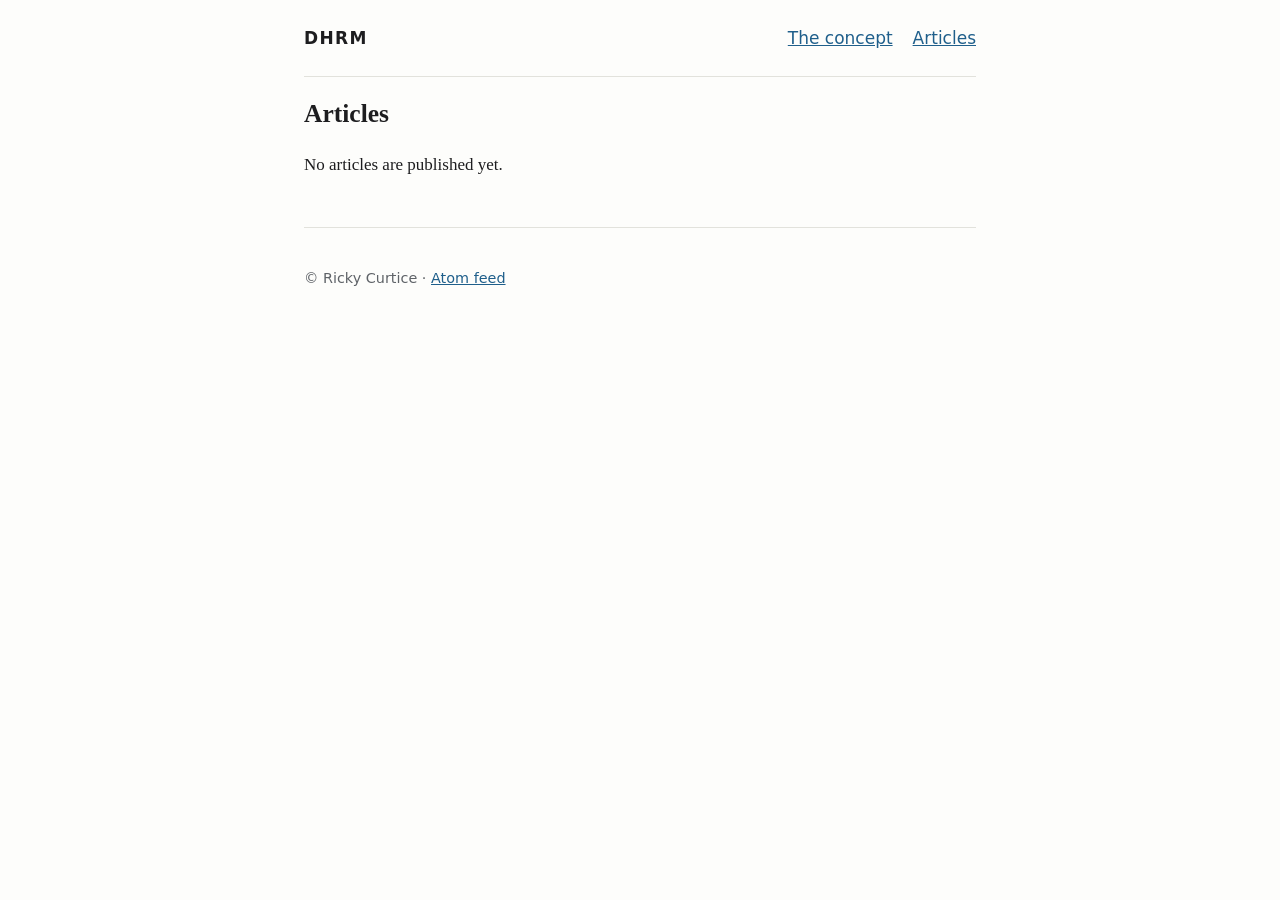
==== articles/index.html @ 2184fbd7 "Deploy 2026-09-27T19:07:30Z (source 2c08aee)" ====
<!DOCTYPE html>
<html lang="en">
  <head>
    <meta charset="utf-8">
    <meta name="viewport" content="width=device-width, initial-scale=1">
    <title>Articles · DHRM</title>
    <meta name="description" content="An introduction to DHRM, and the articles that develop it.">
    <link rel="canonical" href="https://dhrm.site/articles/">
    <link rel="alternate" type="application/atom+xml" href="/feed.xml" title="DHRM articles">
    <link rel="stylesheet" href="/assets/css/site.css">
    
  </head>
  <body>
    <header class="site-header">
      <a class="site-title" href="/">DHRM</a>
      <nav aria-label="Site">
        <a href="/concept/">The concept</a>
        <a href="/articles/">Articles</a>
      </nav>
    </header>
    <main>
      
      <article class="page">
  <h1>Articles</h1>
  
<p>No articles are published yet.</p>


</article>

    </main>
    <footer class="site-footer">
      <p>© Ricky Curtice · <a href="/feed.xml">Atom feed</a></p>
    </footer>
  </body>
</html>
---- assets/css/site.css ----
:root {
  --text: #1d1d1f;
  --muted: #5f6368;
  --accent: #1f5f8b;
  --background: #fdfdfb;
  --rule: #e2e2dc;
  --measure: 42rem;
  color-scheme: light dark;
}

@media (prefers-color-scheme: dark) {
  :root {
    --text: #e8e6e3;
    --muted: #a3a09b;
    --accent: #7fb6de;
    --background: #161615;
    --rule: #34332f;
  }
}

* {
  box-sizing: border-box;
}

body {
  margin: 0;
  padding: 0 1rem;
  background: var(--background);
  color: var(--text);
  font: 1.0625rem/1.65 Georgia, "Iowan Old Style", "Times New Roman", serif;
}

.site-header,
main,
.site-footer {
  max-width: var(--measure);
  margin: 0 auto;
}

.site-header {
  display: flex;
  flex-wrap: wrap;
  gap: 0.5rem 1.5rem;
  align-items: baseline;
  justify-content: space-between;
  padding: 1.5rem 0;
  border-bottom: 1px solid var(--rule);
  font-family: system-ui, sans-serif;
}

.site-header nav {
  display: flex;
  gap: 1.25rem;
}

.site-title {
  font-weight: 700;
  letter-spacing: 0.08em;
  text-decoration: none;
  color: var(--text);
}

a {
  color: var(--accent);
}

h1,
h2,
h3 {
  line-height: 1.25;
}

.meta,
.site-footer,
.draft-banner {
  color: var(--muted);
  font-family: system-ui, sans-serif;
  font-size: 0.9rem;
}

.draft-banner {
  margin-top: 1.5rem;
  padding: 0.5rem 0.75rem;
  border: 1px dashed var(--muted);
}

.article-list {
  padding: 0;
  list-style: none;
}

.article-list li {
  margin-bottom: 1.75rem;
}

.site-footer {
  margin-top: 3rem;
  padding: 1.5rem 0;
  border-top: 1px solid var(--rule);
}
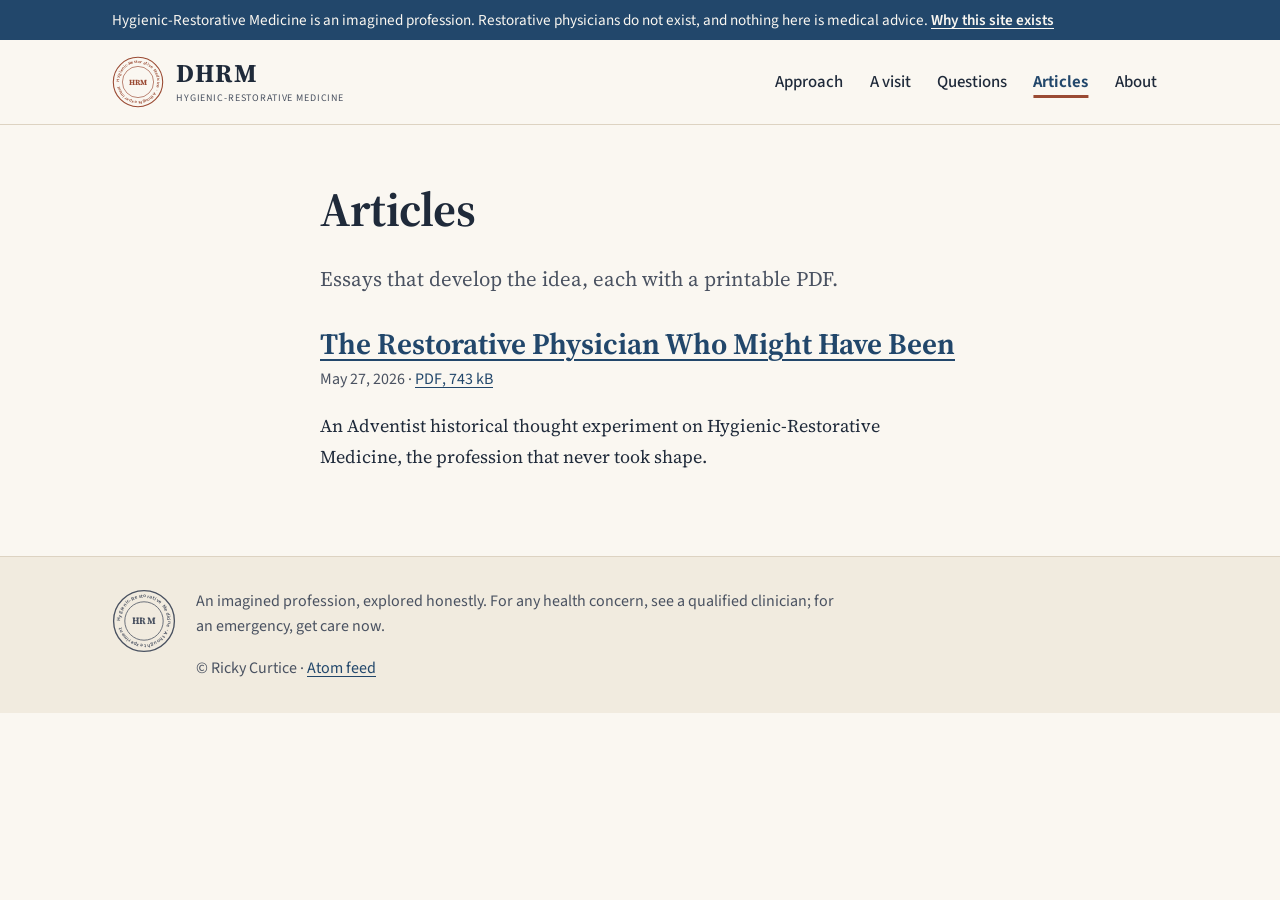
==== commit 4f38bbd0: "Deploy 2026-09-28T01:06:45Z (source 3dd4b0c)" ====
--- a/articles/index.html
+++ b/articles/index.html
@@ -1,36 +1,78 @@
 <!DOCTYPE html>
-<html lang="en">
+<html lang="en" dir="ltr">
   <head>
     <meta charset="utf-8">
     <meta name="viewport" content="width=device-width, initial-scale=1">
     <title>Articles · DHRM</title>
-    <meta name="description" content="An introduction to DHRM, and the articles that develop it.">
+    <meta name="description" content="What if Adventist medical missionary work had matured into its own branch of medicine? An introduction to Hygienic-Restorative Medicine and the restorative physician who might have been.">
     <link rel="canonical" href="https://dhrm.site/articles/">
     <link rel="alternate" type="application/atom+xml" href="/feed.xml" title="DHRM articles">
+    <link rel="icon" href="/favicon.svg" type="image/svg+xml">
     <link rel="stylesheet" href="/assets/css/site.css">
+    <meta property="og:type" content="website">
+    <meta property="og:site_name" content="DHRM">
+    <meta property="og:title" content="Articles">
+    <meta property="og:description" content="What if Adventist medical missionary work had matured into its own branch of medicine? An introduction to Hygienic-Restorative Medicine and the restorative physician who might have been.">
+    <meta property="og:url" content="https://dhrm.site/articles/">
+    <meta property="og:locale" content="en_US">
+    <meta name="twitter:card" content="summary">
     
   </head>
   <body>
+    <a class="skip-link" href="#main">Skip to main content</a>
+    <aside class="notice" aria-label="About this site">
+      <p>Hygienic-Restorative Medicine is an imagined profession. Restorative physicians do not exist, and nothing here is medical advice. <a href="/about/">Why this site exists</a></p>
+    </aside>
     <header class="site-header">
-      <a class="site-title" href="/">DHRM</a>
-      <nav aria-label="Site">
-        <a href="/concept/">The concept</a>
-        <a href="/articles/">Articles</a>
-      </nav>
+      <div class="wrap site-header__inner">
+        <a class="brand" href="/"><svg class="seal" viewBox="0 0 120 120" aria-hidden="true" focusable="false"><defs><path id="seal-ring-header" d="M 16 60 A 44 44 0 1 1 104 60 A 44 44 0 1 1 16 60"/></defs><circle cx="60" cy="60" r="57" fill="none" stroke="currentColor" stroke-width="2.5"/><circle cx="60" cy="60" r="36" fill="none" stroke="currentColor" stroke-width="1.5"/><text class="seal__ring" fill="currentColor"><textPath href="#seal-ring-header" textLength="266" lengthAdjust="spacingAndGlyphs">Hygienic-Restorative Medicine · A thought experiment</textPath></text><text class="seal__center" x="60" y="66" text-anchor="middle" fill="currentColor">HRM</text></svg>
+
+          <span class="brand__text">
+            <span class="brand__name">DHRM</span>
+            <span class="brand__full">Hygienic-Restorative Medicine</span>
+          </span>
+        </a>
+        <nav class="site-nav" aria-label="Site">
+          <ul>
+            <li><a href="/concept/">Approach</a></li>
+            <li><a href="/visit/">A visit</a></li>
+            <li><a href="/questions/">Questions</a></li>
+            <li><a href="/articles/" aria-current="page">Articles</a></li>
+            <li><a href="/about/">About</a></li>
+          </ul>
+        </nav>
+      </div>
     </header>
-    <main>
+    <main id="main" class="wrap">
       
       <article class="page">
-  <h1>Articles</h1>
-  
-<p>No articles are published yet.</p>
+  <header class="page-header">
+    <h1>Articles</h1>
+    <p class="lede">Essays that develop the idea, each with a printable PDF.</p>
+  </header>
+  <div class="prose">
+    
+<ul class="article-list">
+  <li>
+    <h2><a href="/articles/the-restorative-physician-who-might-have-been/">The Restorative Physician Who Might Have Been</a></h2>
+    <p class="meta"><time datetime="2026-05-27">May 27, 2026</time> · <a href="/articles/the-restorative-physician-who-might-have-been/the-restorative-physician-who-might-have-been.pdf" download>PDF<span class="visually-hidden">: The Restorative Physician Who Might Have Been</span>, 743 kB</a></p>
+    <p>An Adventist historical thought experiment on Hygienic-Restorative Medicine, the profession that never took shape.</p>
+  </li>
+</ul>
 
 
+  </div>
 </article>
 
     </main>
     <footer class="site-footer">
-      <p>© Ricky Curtice · <a href="/feed.xml">Atom feed</a></p>
+      <div class="wrap site-footer__inner"><svg class="seal" viewBox="0 0 120 120" aria-hidden="true" focusable="false"><defs><path id="seal-ring-footer" d="M 16 60 A 44 44 0 1 1 104 60 A 44 44 0 1 1 16 60"/></defs><circle cx="60" cy="60" r="57" fill="none" stroke="currentColor" stroke-width="2.5"/><circle cx="60" cy="60" r="36" fill="none" stroke="currentColor" stroke-width="1.5"/><text class="seal__ring" fill="currentColor"><textPath href="#seal-ring-footer" textLength="266" lengthAdjust="spacingAndGlyphs">Hygienic-Restorative Medicine · A thought experiment</textPath></text><text class="seal__center" x="60" y="66" text-anchor="middle" fill="currentColor">HRM</text></svg>
+
+        <div class="site-footer__text">
+          <p>An imagined profession, explored honestly. For any health concern, see a qualified clinician; for an emergency, get care now.</p>
+          <p>© Ricky Curtice · <a href="/feed.xml">Atom feed</a></p>
+        </div>
+      </div>
     </footer>
   </body>
 </html>
--- a/assets/css/site.css
+++ b/assets/css/site.css
@@ -1,100 +1,972 @@
+/*
+ * dhrm.site theme (ADR 0008): a present-day site for an institution with a long, faithful history.
+ * Accessibility and language rules (ADR 0009):
+ * - logical properties only (inline/block), so a right-to-left translation needs no new CSS;
+ * - no words in `content:`; every visible word comes from the page or the string catalog;
+ * - colour tokens live in the marked blocks below, and scripts/check-contrast.js checks their pairs.
+ */
+
+/* Fonts: self-hosted, Latin and Latin Extended subsets, each loaded only when the page uses it. */
+@font-face {
+  font-family: "Source Serif 4";
+  font-style: normal;
+  font-weight: 200 900;
+  font-display: swap;
+  src: url("../fonts/source-serif-4-latin-opsz-normal.woff2") format("woff2");
+  unicode-range: U+0000-00FF, U+0131, U+0152-0153, U+02BB-02BC, U+02C6, U+02DA, U+02DC, U+0304, U+0308, U+0329, U+2000-206F, U+20AC, U+2122, U+2191, U+2193, U+2212, U+2215, U+FEFF, U+FFFD;
+}
+
+@font-face {
+  font-family: "Source Serif 4";
+  font-style: normal;
+  font-weight: 200 900;
+  font-display: swap;
+  src: url("../fonts/source-serif-4-latin-ext-opsz-normal.woff2") format("woff2");
+  unicode-range: U+0100-02BA, U+02BD-02C5, U+02C7-02CC, U+02CE-02D7, U+02DD-02FF, U+0304, U+0308, U+0329, U+1D00-1DBF, U+1E00-1E9F, U+1EF2-1EFF, U+2020, U+20A0-20AB, U+20AD-20C0, U+2113, U+2C60-2C7F, U+A720-A7FF;
+}
+
+@font-face {
+  font-family: "Source Serif 4";
+  font-style: italic;
+  font-weight: 200 900;
+  font-display: swap;
+  src: url("../fonts/source-serif-4-latin-opsz-italic.woff2") format("woff2");
+  unicode-range: U+0000-00FF, U+0131, U+0152-0153, U+02BB-02BC, U+02C6, U+02DA, U+02DC, U+0304, U+0308, U+0329, U+2000-206F, U+20AC, U+2122, U+2191, U+2193, U+2212, U+2215, U+FEFF, U+FFFD;
+}
+
+@font-face {
+  font-family: "Source Serif 4";
+  font-style: italic;
+  font-weight: 200 900;
+  font-display: swap;
+  src: url("../fonts/source-serif-4-latin-ext-opsz-italic.woff2") format("woff2");
+  unicode-range: U+0100-02BA, U+02BD-02C5, U+02C7-02CC, U+02CE-02D7, U+02DD-02FF, U+0304, U+0308, U+0329, U+1D00-1DBF, U+1E00-1E9F, U+1EF2-1EFF, U+2020, U+20A0-20AB, U+20AD-20C0, U+2113, U+2C60-2C7F, U+A720-A7FF;
+}
+
+@font-face {
+  font-family: "Source Sans 3";
+  font-style: normal;
+  font-weight: 200 900;
+  font-display: swap;
+  src: url("../fonts/source-sans-3-latin-wght-normal.woff2") format("woff2");
+  unicode-range: U+0000-00FF, U+0131, U+0152-0153, U+02BB-02BC, U+02C6, U+02DA, U+02DC, U+0304, U+0308, U+0329, U+2000-206F, U+20AC, U+2122, U+2191, U+2193, U+2212, U+2215, U+FEFF, U+FFFD;
+}
+
+@font-face {
+  font-family: "Source Sans 3";
+  font-style: normal;
+  font-weight: 200 900;
+  font-display: swap;
+  src: url("../fonts/source-sans-3-latin-ext-wght-normal.woff2") format("woff2");
+  unicode-range: U+0100-02BA, U+02BD-02C5, U+02C7-02CC, U+02CE-02D7, U+02DD-02FF, U+0304, U+0308, U+0329, U+1D00-1DBF, U+1E00-1E9F, U+1EF2-1EFF, U+2020, U+20A0-20AB, U+20AD-20C0, U+2113, U+2C60-2C7F, U+A720-A7FF;
+}
+
+/* tokens:light */
 :root {
-  --text: #1d1d1f;
-  --muted: #5f6368;
-  --accent: #1f5f8b;
-  --background: #fdfdfb;
-  --rule: #e2e2dc;
-  --measure: 42rem;
+  --bg: #faf7f1;
+  --surface: #fffdf8;
+  --surface-alt: #f1ebdf;
+  --text: #1f2a3a;
+  --muted: #4a5261;
+  --link: #22476b;
+  --link-hover: #16304a;
+  --accent: #9a4a33;
+  --rule: #ddd3c2;
+  --frame: #3b3a36;
+  --focus: #9a4a33;
+  --ribbon-bg: #22476b;
+  --ribbon-text: #faf7f1;
+  --button-bg: #22476b;
+  --button-text: #fffdf8;
+}
+
+:root {
+  --font-serif: "Source Serif 4", "Iowan Old Style", "Palatino Linotype", Georgia, "Noto Serif", serif;
+  --font-sans: "Source Sans 3", system-ui, -apple-system, "Segoe UI", Roboto, "Noto Sans", sans-serif;
+  --measure: 40rem;
+  --wide: 68rem;
+  --radius: 0.5rem;
+  --gap: clamp(1rem, 3vw, 2rem);
+
   color-scheme: light dark;
 }
 
 @media (prefers-color-scheme: dark) {
+  /* tokens:dark */
   :root {
-    --text: #e8e6e3;
-    --muted: #a3a09b;
-    --accent: #7fb6de;
-    --background: #161615;
-    --rule: #34332f;
-  }
-}
-
-* {
+    --bg: #1b1a17;
+    --surface: #24221e;
+    --surface-alt: #2c2a25;
+    --text: #ece6da;
+    --muted: #bcb4a5;
+    --link: #a9c8e8;
+    --link-hover: #cfe1f3;
+    --accent: #e3a08a;
+    --rule: #403c34;
+    --frame: #8d877b;
+    --focus: #e3a08a;
+    --ribbon-bg: #2c3a4d;
+    --ribbon-text: #ece6da;
+    --button-bg: #a9c8e8;
+    --button-text: #1b1a17;
+  }
+}
+
+@media (prefers-contrast: more) {
+  /* tokens:light-more */
+  :root {
+    --bg: #fff;
+    --surface: #fff;
+    --surface-alt: #fff;
+    --text: #000;
+    --muted: #222;
+    --link: #0a2540;
+    --link-hover: #000;
+    --accent: #6b2a17;
+    --rule: #000;
+    --frame: #000;
+    --focus: #000;
+    --ribbon-bg: #000;
+    --ribbon-text: #fff;
+    --button-bg: #0a2540;
+    --button-text: #fff;
+  }
+}
+
+@media (prefers-contrast: more) and (prefers-color-scheme: dark) {
+  /* tokens:dark-more */
+  :root {
+    --bg: #000;
+    --surface: #000;
+    --surface-alt: #000;
+    --text: #fff;
+    --muted: #e6e6e6;
+    --link: #cfe6ff;
+    --link-hover: #fff;
+    --accent: #ffc9b8;
+    --rule: #fff;
+    --frame: #fff;
+    --focus: #fff;
+    --ribbon-bg: #000;
+    --ribbon-text: #fff;
+    --button-bg: #cfe6ff;
+    --button-text: #000;
+  }
+}
+
+/* Base */
+
+*,
+*::before,
+*::after {
   box-sizing: border-box;
 }
 
+html {
+  -webkit-text-size-adjust: 100%;
+  text-size-adjust: 100%;
+}
+
 body {
   margin: 0;
-  padding: 0 1rem;
-  background: var(--background);
+  background: var(--bg);
   color: var(--text);
-  font: 1.0625rem/1.65 Georgia, "Iowan Old Style", "Times New Roman", serif;
-}
-
-.site-header,
-main,
-.site-footer {
-  max-width: var(--measure);
-  margin: 0 auto;
-}
-
-.site-header {
-  display: flex;
-  flex-wrap: wrap;
-  gap: 0.5rem 1.5rem;
-  align-items: baseline;
-  justify-content: space-between;
-  padding: 1.5rem 0;
-  border-bottom: 1px solid var(--rule);
-  font-family: system-ui, sans-serif;
-}
-
-.site-header nav {
-  display: flex;
-  gap: 1.25rem;
-}
-
-.site-title {
-  font-weight: 700;
-  letter-spacing: 0.08em;
-  text-decoration: none;
-  color: var(--text);
-}
-
-a {
-  color: var(--accent);
+  font-family: var(--font-serif);
+  font-size: 1.125rem;
+  line-height: 1.7;
+  overflow-wrap: break-word;
+}
+
+.wrap {
+  inline-size: 100%;
+  max-inline-size: var(--wide);
+  margin-inline: auto;
+  padding-inline: 1rem;
 }
 
 h1,
 h2,
 h3 {
-  line-height: 1.25;
+  margin-block: 1.8em 0.5em;
+  font-weight: 650;
+  line-height: 1.2;
+  text-wrap: balance;
+}
+
+h1 {
+  margin-block-start: 0;
+  font-size: clamp(2rem, 1.4rem + 2.6vw, 3rem);
+  letter-spacing: -0.01em;
+}
+
+h2 {
+  font-size: clamp(1.45rem, 1.2rem + 1vw, 1.85rem);
+}
+
+h3 {
+  font-size: 1.25rem;
+}
+
+p,
+ul,
+ol {
+  margin-block: 0 1.1em;
+}
+
+li + li {
+  margin-block-start: 0.35em;
+}
+
+a {
+  color: var(--link);
+  text-decoration-thickness: 0.07em;
+  text-underline-offset: 0.18em;
+}
+
+a:hover {
+  color: var(--link-hover);
+  text-decoration-thickness: 0.14em;
+}
+
+:focus-visible {
+  outline: 3px solid var(--focus);
+  outline-offset: 3px;
+  border-radius: 2px;
+}
+
+strong {
+  font-weight: 650;
+}
+
+hr {
+  margin-block: 2.5rem;
+  border: 0;
+  border-block-start: 1px solid var(--rule);
+}
+
+.visually-hidden {
+  position: absolute;
+  inline-size: 1px;
+  block-size: 1px;
+  margin: -1px;
+  padding: 0;
+  overflow: hidden;
+  clip-path: inset(50%);
+  white-space: nowrap;
+  border: 0;
+}
+
+/* Skip link and honesty notice */
+
+.skip-link {
+  position: absolute;
+  inset-block-start: 0.5rem;
+  inset-inline-start: 0.5rem;
+  z-index: 10;
+  padding: 0.6rem 1rem;
+  background: var(--button-bg);
+  color: var(--button-text);
+  font-family: var(--font-sans);
+  font-weight: 600;
+  transform: translateY(-200%);
+}
+
+.skip-link:focus {
+  transform: none;
+}
+
+.notice {
+  background: var(--ribbon-bg);
+  color: var(--ribbon-text);
+  font-family: var(--font-sans);
+  font-size: 0.95rem;
+  line-height: 1.5;
+}
+
+.notice p {
+  max-inline-size: var(--wide);
+  margin: 0 auto;
+  padding: 0.55rem 1rem;
+}
+
+.notice a {
+  color: inherit;
+  font-weight: 600;
+}
+
+.notice a:focus-visible {
+  outline-color: currentColor;
+}
+
+/* Header */
+
+.site-header {
+  border-block-end: 1px solid var(--rule);
+  font-family: var(--font-sans);
+}
+
+.site-header__inner {
+  display: flex;
+  flex-wrap: wrap;
+  gap: 0.75rem 2rem;
+  align-items: center;
+  justify-content: space-between;
+  padding-block: 1rem;
+}
+
+.brand {
+  display: inline-flex;
+  gap: 0.75rem;
+  align-items: center;
+  min-block-size: 44px;
+  color: var(--text);
+  text-decoration: none;
+}
+
+.brand:hover {
+  color: var(--text);
+}
+
+.brand .seal {
+  inline-size: 3.25rem;
+  block-size: 3.25rem;
+  flex: none;
+  color: var(--accent);
+}
+
+.brand__text {
+  display: flex;
+  flex-direction: column;
+  line-height: 1.15;
+}
+
+.brand__name {
+  font-family: var(--font-serif);
+  font-size: 1.6rem;
+  font-weight: 700;
+  letter-spacing: 0.06em;
+}
+
+.brand__full {
+  color: var(--muted);
+  font-size: 0.9rem;
+  font-variant-caps: all-small-caps;
+  letter-spacing: 0.06em;
+}
+
+.site-nav ul {
+  display: flex;
+  flex-wrap: wrap;
+  gap: 0.25rem;
+  margin: 0;
+  padding: 0;
+  list-style: none;
+}
+
+.site-nav li + li {
+  margin: 0;
+}
+
+.site-nav a {
+  display: inline-flex;
+  align-items: center;
+  min-block-size: 44px;
+  padding-inline: 0.7rem;
+  border-radius: var(--radius);
+  color: var(--text);
+  font-size: 1.05rem;
+  font-weight: 500;
+  text-decoration: none;
+}
+
+.site-nav a:hover {
+  background: var(--surface-alt);
+  color: var(--text);
+}
+
+.site-nav a[aria-current] {
+  color: var(--link);
+  font-weight: 650;
+  text-decoration: underline;
+  text-decoration-color: var(--accent);
+  text-decoration-thickness: 3px;
+  text-underline-offset: 0.45em;
+}
+
+/* Main and page shells */
+
+main {
+  padding-block: clamp(2rem, 5vw, 3.5rem) 1rem;
+}
+
+.page,
+.article {
+  max-inline-size: var(--measure);
+  margin-inline: auto;
+}
+
+.page-header {
+  margin-block-end: 2rem;
+}
+
+.lede {
+  color: var(--muted);
+  font-size: 1.3rem;
+  line-height: 1.5;
+}
+
+.prose > :first-child {
+  margin-block-start: 0;
+}
+
+/* Footnotes (markup from the footnote renderers in eleventy.config.js) */
+
+.footnote-ref {
+  /* Keep the superscript from stretching its line. */
+  line-height: 0;
+}
+
+.footnote-ref a {
+  padding-inline: 0.1em;
+  text-decoration-thickness: 1px;
+}
+
+.footnotes {
+  margin-block-start: 3rem;
+  padding-block-start: 0.5rem;
+  border-block-start: 1px solid var(--rule);
+  font-size: 0.95rem;
+}
+
+.footnotes h2 {
+  margin-block-start: 1em;
+  font-size: 1.25rem;
+}
+
+.footnotes li {
+  scroll-margin-block-start: 1rem;
+}
+
+.footnotes li:target {
+  background: var(--surface-alt);
+  outline: 0.35rem solid var(--surface-alt);
+}
+
+.footnote-ref a,
+.footnote-back,
+.footnote-back-letter {
+  scroll-margin-block-start: 1rem;
+}
+
+.footnote-back,
+.footnote-back-mark,
+.footnote-back-letter {
+  font-family: var(--font-sans);
+}
+
+.footnote-back {
+  text-decoration: none;
+}
+
+.footnote-back-letter {
+  font-size: 0.85em;
+  font-style: italic;
 }
 
 .meta,
-.site-footer,
 .draft-banner {
   color: var(--muted);
-  font-family: system-ui, sans-serif;
+  font-family: var(--font-sans);
+  font-size: 1rem;
+}
+
+.draft-banner {
+  max-inline-size: var(--measure);
+  margin-inline: auto;
+  padding: 0.5rem 0.75rem;
+  border: 2px dashed var(--muted);
+}
+
+/* Buttons */
+
+.button {
+  display: inline-flex;
+  flex-wrap: wrap;
+  gap: 0.35rem;
+  align-items: center;
+  min-block-size: 44px;
+  padding: 0.55rem 1.1rem;
+  border: 2px solid var(--button-bg);
+  border-radius: var(--radius);
+  background: var(--button-bg);
+  color: var(--button-text);
+  font-family: var(--font-sans);
+  font-weight: 600;
+  line-height: 1.3;
+  text-decoration: none;
+}
+
+.button:hover {
+  background: var(--link-hover);
+  border-color: var(--link-hover);
+  color: var(--button-text);
+}
+
+.button--quiet {
+  background: transparent;
+  color: var(--link);
+}
+
+.button--quiet:hover {
+  background: var(--surface-alt);
+  border-color: var(--button-bg);
+  color: var(--link);
+}
+
+.button__detail {
+  font-weight: 400;
+}
+
+.actions {
+  display: flex;
+  flex-wrap: wrap;
+  gap: 0.75rem;
+  margin-block: 1.5rem 0;
+  padding: 0;
+  list-style: none;
+}
+
+.actions li + li {
+  margin: 0;
+}
+
+/* Home */
+
+.hero {
+  display: grid;
+  gap: var(--gap);
+  align-items: center;
+  margin-block-end: clamp(2.5rem, 6vw, 4rem);
+}
+
+@media (min-width: 60rem) {
+  .hero {
+    grid-template-columns: 1fr 1.3fr;
+  }
+}
+
+.hero h1 {
+  margin-block-end: 0.4em;
+}
+
+.hero .lede {
+  max-inline-size: 34rem;
+}
+
+.section {
+  max-inline-size: var(--measure);
+  margin-block-end: clamp(2.5rem, 6vw, 4rem);
+}
+
+.section--wide {
+  max-inline-size: none;
+}
+
+.section > h2:first-child {
+  margin-block-start: 0;
+}
+
+/* Plaques: licenses on a clinic lobby wall */
+
+.plaques {
+  container-type: inline-size;
+  margin: 0;
+  padding: clamp(1rem, 3vw, 1.75rem);
+  border-radius: var(--radius);
+  background: var(--surface-alt);
+}
+
+/* One plaque per row until all three fit side by side; never two and a stray. */
+.plaques__wall {
+  display: grid;
+  gap: 1rem;
+  margin: 0;
+  padding: 0;
+  list-style: none;
+}
+
+.plaques__wall li + li {
+  margin: 0;
+}
+
+@container (min-width: 30rem) {
+  .plaques__wall {
+    grid-template-columns: repeat(3, 1fr);
+    gap: 0.75rem;
+  }
+}
+
+.plaque {
+  display: flex;
+  flex-direction: column;
+  gap: 0.35rem;
+  padding: 1.1rem 0.9rem;
+  border: 6px solid var(--frame);
+  outline: 1px solid var(--rule);
+  outline-offset: -12px;
+  background: var(--surface);
+  font-family: var(--font-sans);
+  line-height: 1.3;
+  text-align: center;
+}
+
+.plaque p {
+  margin: 0;
+}
+
+.plaque__kind {
+  color: var(--muted);
+  font-size: 0.85rem;
+  font-variant-caps: all-small-caps;
+  letter-spacing: 0.05em;
+}
+
+.plaque__name {
+  font-family: var(--font-serif);
+  font-size: 1.05rem;
+  font-weight: 600;
+}
+
+.plaque__degree {
+  white-space: nowrap;
+}
+
+.plaque__school {
+  color: var(--muted);
   font-size: 0.9rem;
 }
 
-.draft-banner {
-  margin-top: 1.5rem;
-  padding: 0.5rem 0.75rem;
-  border: 1px dashed var(--muted);
-}
+.plaque--imagined {
+  border-style: double;
+  border-color: var(--accent);
+}
+
+.plaque .plaque__status {
+  align-self: center;
+  margin-block-start: 0.25rem;
+  padding: 0.1rem 0.6rem;
+  border: 2px solid var(--accent);
+  border-radius: 999px;
+  color: var(--accent);
+  font-size: 0.85rem;
+  font-weight: 700;
+}
+
+.plaques figcaption {
+  margin-block-start: 1rem;
+  color: var(--muted);
+  font-family: var(--font-sans);
+  font-size: 1rem;
+  line-height: 1.5;
+}
+
+/* Cards */
+
+.cards {
+  display: grid;
+  grid-template-columns: repeat(auto-fit, minmax(15rem, 1fr));
+  gap: 1rem;
+  margin: 0;
+  padding: 0;
+  list-style: none;
+}
+
+.cards li + li {
+  margin: 0;
+}
+
+.card {
+  padding: 1.25rem 1.35rem;
+  border: 1px solid var(--rule);
+  border-block-start: 4px solid var(--accent);
+  border-radius: var(--radius);
+  background: var(--surface);
+}
+
+.card h3 {
+  margin-block: 0 0.4rem;
+}
+
+.card p {
+  margin: 0;
+  font-size: 1.05rem;
+  line-height: 1.6;
+}
+
+/* Callouts: the label is always visible text, never colour alone */
+
+.callout {
+  margin-block: 2rem;
+  padding: 1rem 1.25rem;
+  border: 1px solid var(--rule);
+  border-inline-start: 6px solid var(--link);
+  border-radius: var(--radius);
+  background: var(--surface);
+}
+
+.callout--boundary {
+  border-inline-start-color: var(--accent);
+}
+
+.callout > :last-child {
+  margin-block-end: 0;
+}
+
+.callout strong:first-child {
+  font-family: var(--font-sans);
+}
+
+/* Scene: an illustrative, fictional visit */
+
+.scene {
+  margin-block: 2rem;
+  border: 1px solid var(--rule);
+  border-radius: var(--radius);
+  background: var(--surface);
+}
+
+.scene__label {
+  margin: 0;
+  padding: 0.6rem 1.25rem;
+  border-block-end: 1px solid var(--rule);
+  border-radius: var(--radius) var(--radius) 0 0;
+  background: var(--surface-alt);
+  color: var(--muted);
+  font-family: var(--font-sans);
+  font-size: 0.95rem;
+  font-weight: 600;
+}
+
+.scene__body {
+  padding: 1.25rem;
+}
+
+.scene__body > :last-child {
+  margin-block-end: 0;
+}
+
+/* FAQ */
+
+.faq details {
+  margin-block: 0.75rem;
+  border: 1px solid var(--rule);
+  border-radius: var(--radius);
+  background: var(--surface);
+}
+
+.faq summary {
+  min-block-size: 44px;
+  padding: 0.75rem 1.1rem;
+  font-family: var(--font-sans);
+  font-size: 1.1rem;
+  font-weight: 600;
+  line-height: 1.4;
+  cursor: pointer;
+}
+
+.faq summary:hover {
+  color: var(--link);
+}
+
+.faq details[open] summary {
+  border-block-end: 1px solid var(--rule);
+}
+
+.faq details > :not(summary) {
+  margin-inline: 1.1rem;
+}
+
+.faq details > :nth-child(2) {
+  margin-block-start: 1rem;
+}
+
+/* Articles */
 
 .article-list {
   padding: 0;
   list-style: none;
 }
 
-.article-list li {
-  margin-bottom: 1.75rem;
-}
+.article-list li + li {
+  margin-block-start: 2rem;
+  padding-block-start: 2rem;
+  border-block-start: 1px solid var(--rule);
+}
+
+.article-list h2 {
+  margin-block: 0 0.3rem;
+}
+
+.latest {
+  padding: 1.25rem 1.35rem;
+  border: 1px solid var(--rule);
+  border-radius: var(--radius);
+  background: var(--surface);
+}
+
+.latest h2 {
+  margin-block: 0 0.5rem;
+  color: var(--muted);
+  font-family: var(--font-sans);
+  font-size: 1rem;
+  font-variant-caps: all-small-caps;
+  letter-spacing: 0.06em;
+}
+
+.latest h3 {
+  margin-block: 0 0.5rem;
+  font-size: 1.4rem;
+}
+
+.latest p:last-child {
+  margin: 0;
+}
+
+/* Footer */
 
 .site-footer {
-  margin-top: 3rem;
-  padding: 1.5rem 0;
-  border-top: 1px solid var(--rule);
-}
+  margin-block-start: 3rem;
+  border-block-start: 1px solid var(--rule);
+  background: var(--surface-alt);
+  color: var(--muted);
+  font-family: var(--font-sans);
+  font-size: 1rem;
+  line-height: 1.55;
+}
+
+.site-footer__inner {
+  display: flex;
+  gap: 1.25rem;
+  align-items: flex-start;
+  padding-block: 2rem;
+}
+
+.site-footer .seal {
+  inline-size: 4rem;
+  block-size: 4rem;
+  flex: none;
+  color: var(--muted);
+}
+
+.site-footer__text {
+  max-inline-size: var(--measure);
+}
+
+.site-footer p:last-child {
+  margin: 0;
+}
+
+.languages ul {
+  display: flex;
+  flex-wrap: wrap;
+  gap: 0.25rem 1rem;
+  margin-block: 0 1rem;
+  padding: 0;
+  list-style: none;
+}
+
+.languages li + li {
+  margin: 0;
+}
+
+/* Seal text: sized in SVG user units so it scales with the mark */
+
+.seal__ring {
+  font-family: var(--font-sans);
+  font-size: 9.5px;
+  font-weight: 600;
+  letter-spacing: 0.04em;
+}
+
+.seal__center {
+  font-family: var(--font-serif);
+  font-size: 18px;
+  font-weight: 700;
+  letter-spacing: 0.04em;
+}
+
+/* Reduced motion, forced colours, print */
+
+@media (prefers-reduced-motion: reduce) {
+  *,
+  *::before,
+  *::after {
+    scroll-behavior: auto !important;
+    transition: none !important;
+    animation: none !important;
+  }
+}
+
+@media (forced-colors: active) {
+  .card,
+  .callout,
+  .scene,
+  .faq details,
+  .latest,
+  .plaque,
+  .plaque__status {
+    border-color: CanvasText;
+  }
+
+  .button {
+    border-color: ButtonText;
+  }
+
+  .site-nav a[aria-current] {
+    text-decoration-color: currentColor;
+  }
+}
+
+@media print {
+  body {
+    background: #fff;
+    color: #000;
+    font-size: 11pt;
+  }
+
+  .skip-link,
+  .site-nav,
+  .site-header .seal,
+  .actions {
+    display: none;
+  }
+
+  .notice {
+    background: none;
+    color: #000;
+    border-block-end: 1px solid #000;
+  }
+
+  .notice a,
+  a {
+    color: #000;
+  }
+
+  .prose a[href^="http"]::after {
+    content: " <" attr(href) ">";
+    font-size: 0.85em;
+    overflow-wrap: anywhere;
+  }
+
+  .site-footer {
+    background: none;
+  }
+
+  .card,
+  .callout,
+  .scene,
+  .faq details,
+  .plaque {
+    break-inside: avoid;
+  }
+}
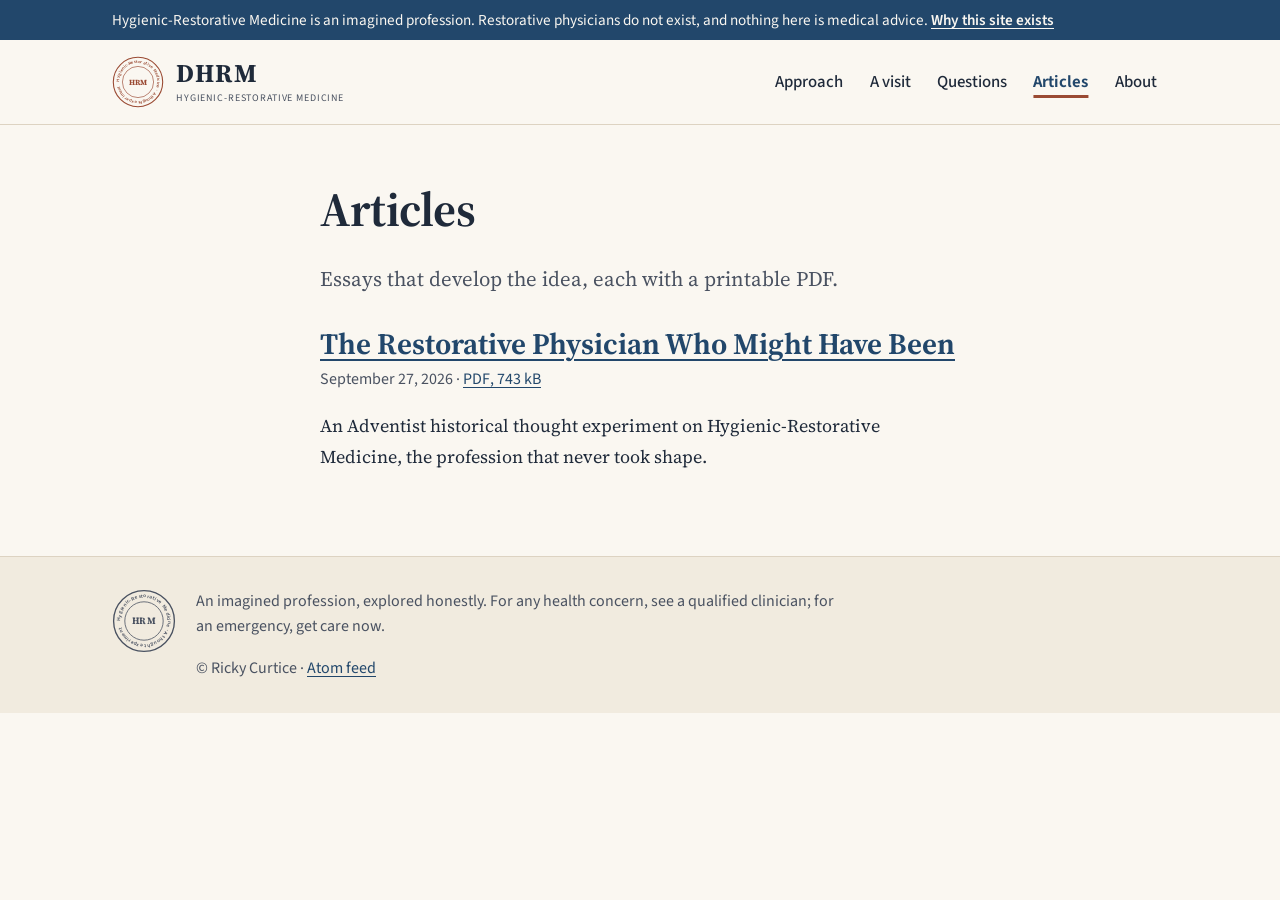
==== commit 57610376: "Deploy 2026-09-30T00:27:45Z (source f20ee2d)" ====
--- a/articles/index.html
+++ b/articles/index.html
@@ -55,7 +55,7 @@
 <ul class="article-list">
   <li>
     <h2><a href="/articles/the-restorative-physician-who-might-have-been/">The Restorative Physician Who Might Have Been</a></h2>
-    <p class="meta"><time datetime="2026-05-27">May 27, 2026</time> · <a href="/articles/the-restorative-physician-who-might-have-been/the-restorative-physician-who-might-have-been.pdf" download>PDF<span class="visually-hidden">: The Restorative Physician Who Might Have Been</span>, 743 kB</a></p>
+    <p class="meta"><time datetime="2026-09-27">September 27, 2026</time> · <a href="/articles/the-restorative-physician-who-might-have-been/the-restorative-physician-who-might-have-been.pdf" download>PDF<span class="visually-hidden">: The Restorative Physician Who Might Have Been</span>, 743 kB</a></p>
     <p>An Adventist historical thought experiment on Hygienic-Restorative Medicine, the profession that never took shape.</p>
   </li>
 </ul>
